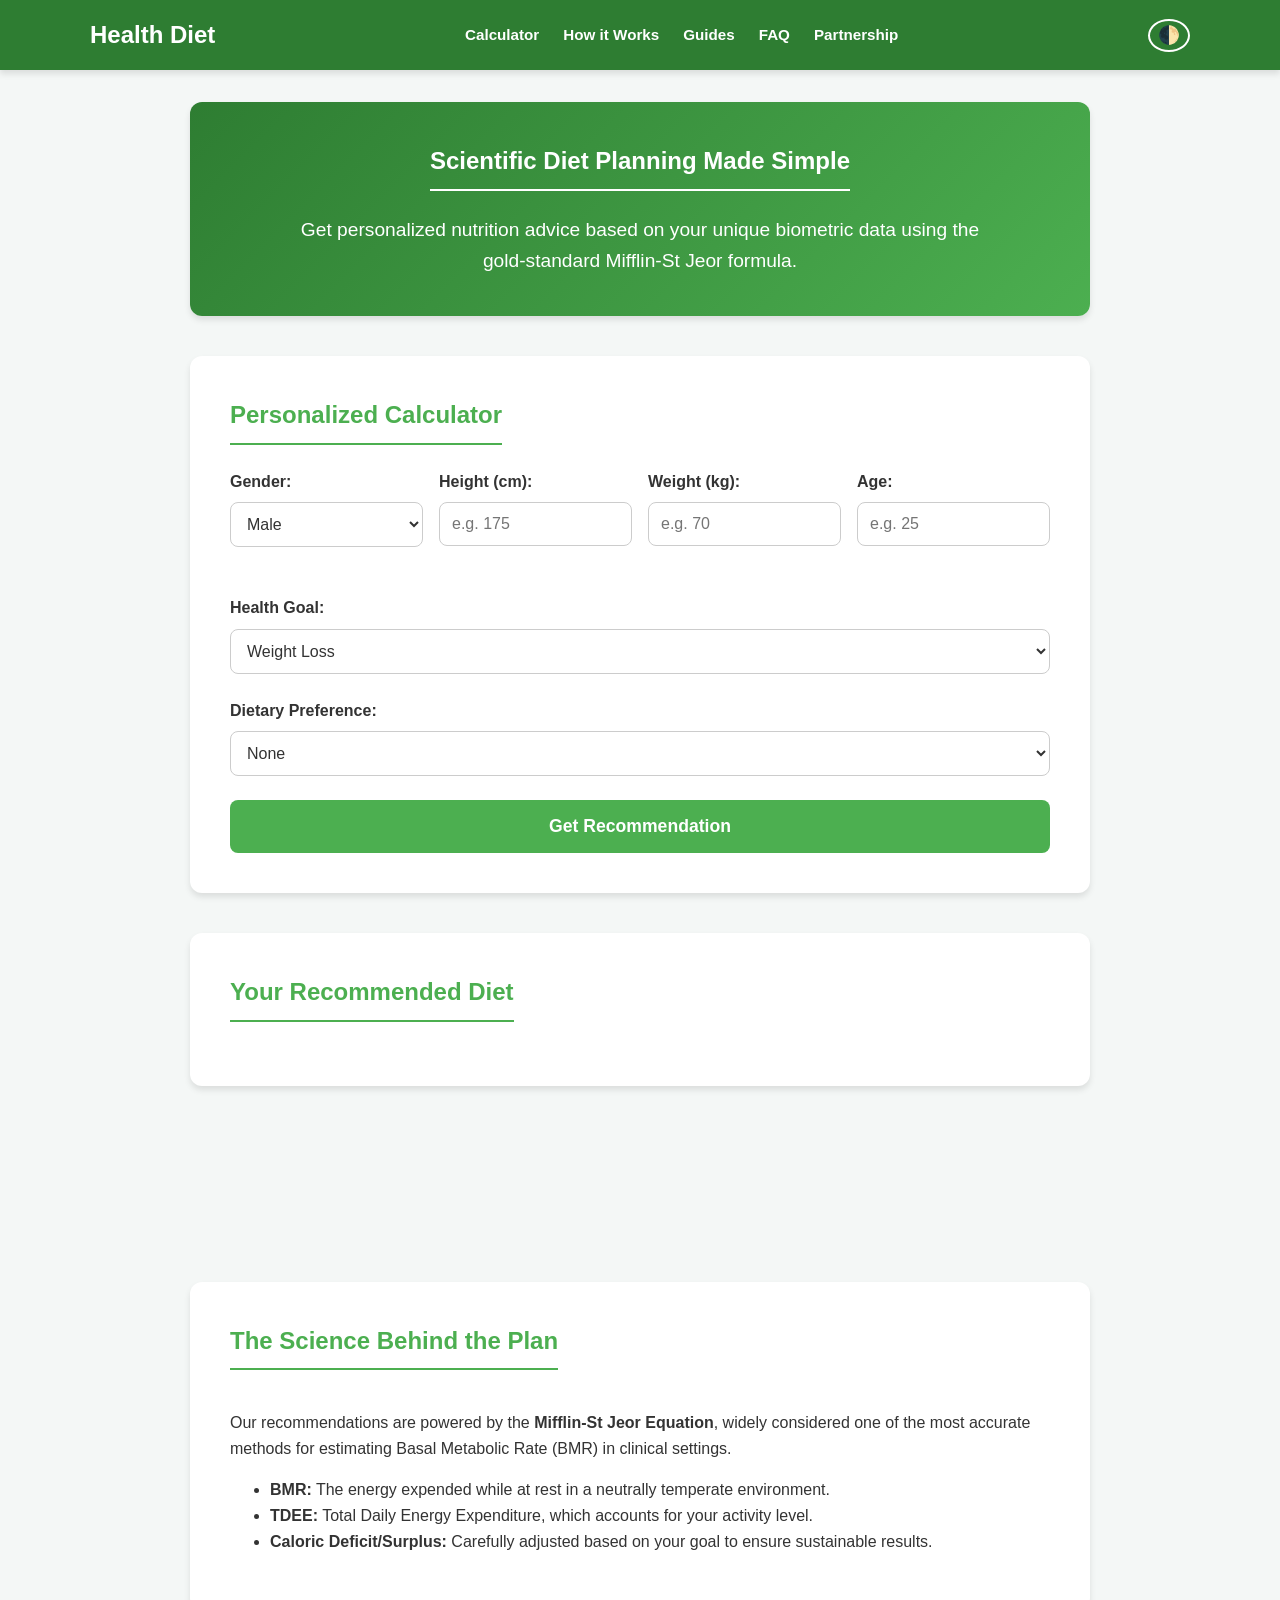
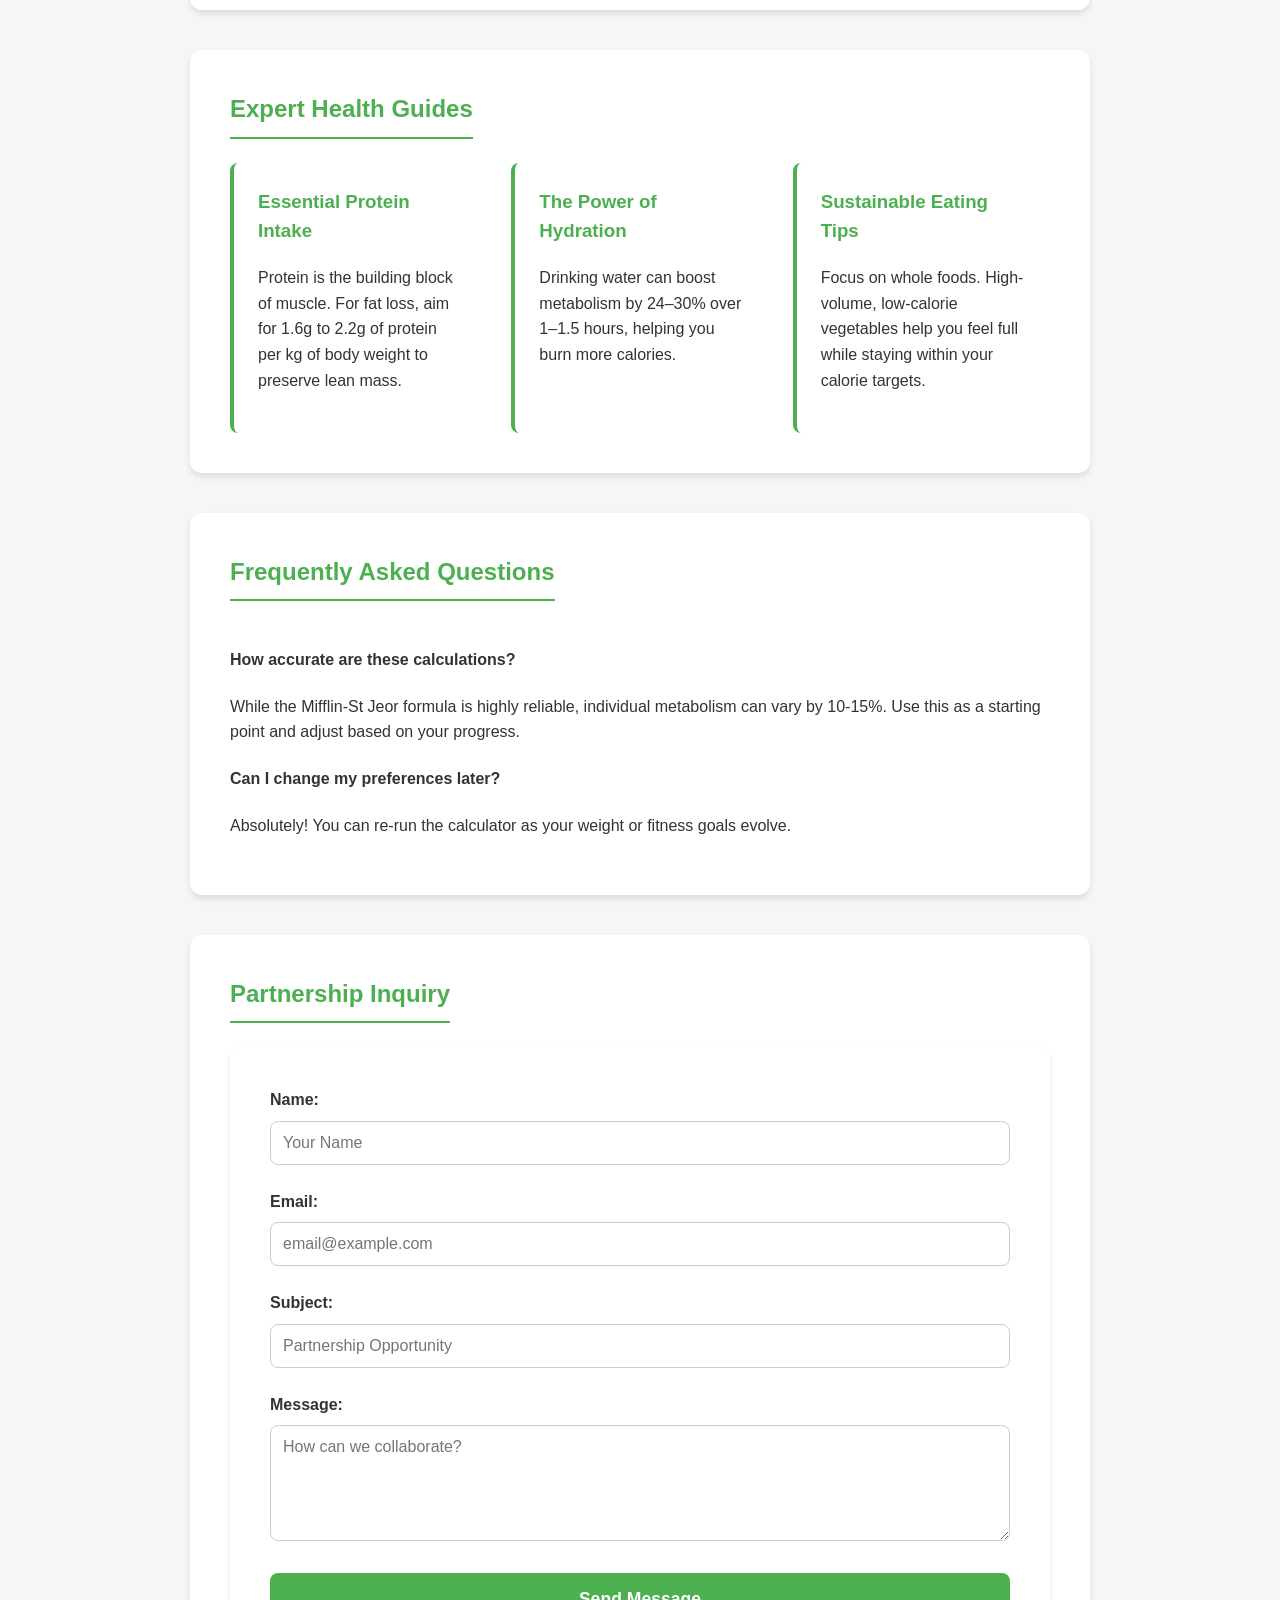
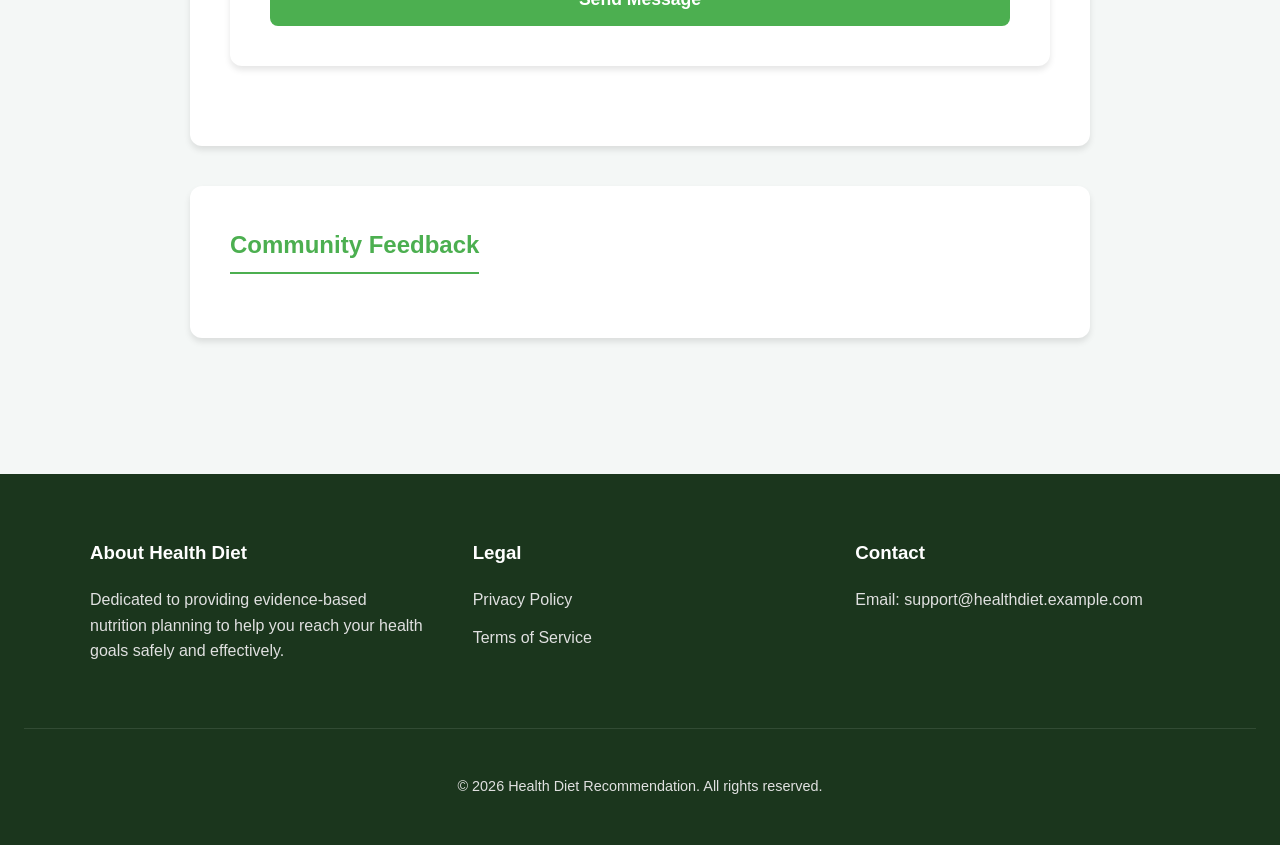
==== index.html @ e48fbed0 "Optimize site for AdSense approval: add content, navigation, and legal pages" ====
<!DOCTYPE html>
<html lang="en">
<head> 
    <script async src="https://pagead2.googlesyndication.com/pagead/js/adsbygoogle.js?client=ca-pub-8535459304597048"
    crossorigin="anonymous"></script>
    <meta charset="UTF-8">
    <meta name="viewport" content="width=device-width, initial-scale=1.0">
    <title>Health Diet - Personalized Nutrition Recommendation</title>
    <link rel="stylesheet" href="style.css">
</head>
<body>
    <header>
        <div class="header-container">
            <h1>Health Diet</h1>
            <nav>
                <ul class="nav-links">
                    <li><a href="#diet-form">Calculator</a></li>
                    <li><a href="#scientific-basis">How it Works</a></li>
                    <li><a href="#health-guides">Guides</a></li>
                    <li><a href="#faq">FAQ</a></li>
                    <li><a href="#partnership">Partnership</a></li>
                </ul>
            </nav>
            <button id="theme-toggle" aria-label="Toggle Dark Mode">🌓</button>
        </div>
    </header>

    <main>
        <section id="hero">
            <h2>Scientific Diet Planning Made Simple</h2>
            <p>Get personalized nutrition advice based on your unique biometric data using the gold-standard Mifflin-St Jeor formula.</p>
        </section>

        <form id="diet-form">
            <h2>Personalized Calculator</h2>
            <div class="form-row">
                <div class="form-group">
                    <label for="gender">Gender:</label>
                    <select id="gender" name="gender">
                        <option value="male">Male</option>
                        <option value="female">Female</option>
                    </select>
                </div>
                <div class="form-group">
                    <label for="height">Height (cm):</label>
                    <input type="number" id="height" name="height" placeholder="e.g. 175" required min="100" max="250">
                </div>
                <div class="form-group">
                    <label for="weight">Weight (kg):</label>
                    <input type="number" id="weight" name="weight" placeholder="e.g. 70" required min="30" max="300">
                </div>
                <div class="form-group">
                    <label for="age">Age:</label>
                    <input type="number" id="age" name="age" placeholder="e.g. 25" required min="10" max="120">
                </div>
            </div>
            <div class="form-group">
                <label for="goal">Health Goal:</label>
                <select id="goal" name="goal">
                    <option value="weight-loss">Weight Loss</option>
                    <option value="muscle-gain">Muscle Gain</option>
                    <option value="maintenance">Maintenance</option>
                </select>
            </div>
            <div class="form-group">
                <label for="diet">Dietary Preference:</label>
                <select id="diet" name="diet">
                    <option value="none">None</option>
                    <option value="vegetarian">Vegetarian</option>
                    <option value="vegan">Vegan</option>
                    <option value="gluten-free">Gluten-Free</option>
                </select>
            </div>
            <button type="submit">Get Recommendation</button>
        </form>

        <section id="recommendation">
            <h2>Your Recommended Diet</h2>
            <div id="diet-plan">
                <!-- Diet plan will be displayed here -->
            </div>
        </section>

        <!-- AdSense Display Ad Unit -->
        <div class="ad-container">
            <ins class="adsbygoogle"
                style="display:block"
                data-ad-client="ca-pub-8535459304597048"
                data-ad-slot="auto"
                data-ad-format="auto"
                data-full-width-responsive="true"></ins>
            <script>
                (adsbygoogle = window.adsbygoogle || []).push({});
            </script>
        </div>

        <section id="scientific-basis">
            <h2>The Science Behind the Plan</h2>
            <p>Our recommendations are powered by the <strong>Mifflin-St Jeor Equation</strong>, widely considered one of the most accurate methods for estimating Basal Metabolic Rate (BMR) in clinical settings.</p>
            <ul>
                <li><strong>BMR:</strong> The energy expended while at rest in a neutrally temperate environment.</li>
                <li><strong>TDEE:</strong> Total Daily Energy Expenditure, which accounts for your activity level.</li>
                <li><strong>Caloric Deficit/Surplus:</strong> Carefully adjusted based on your goal to ensure sustainable results.</li>
            </ul>
        </section>

        <section id="health-guides">
            <h2>Expert Health Guides</h2>
            <div class="guides-grid">
                <article class="guide-card">
                    <h3>Essential Protein Intake</h3>
                    <p>Protein is the building block of muscle. For fat loss, aim for 1.6g to 2.2g of protein per kg of body weight to preserve lean mass.</p>
                </article>
                <article class="guide-card">
                    <h3>The Power of Hydration</h3>
                    <p>Drinking water can boost metabolism by 24–30% over 1–1.5 hours, helping you burn more calories.</p>
                </article>
                <article class="guide-card">
                    <h3>Sustainable Eating Tips</h3>
                    <p>Focus on whole foods. High-volume, low-calorie vegetables help you feel full while staying within your calorie targets.</p>
                </article>
            </div>
        </section>

        <section id="faq">
            <h2>Frequently Asked Questions</h2>
            <div class="faq-item">
                <h4>How accurate are these calculations?</h4>
                <p>While the Mifflin-St Jeor formula is highly reliable, individual metabolism can vary by 10-15%. Use this as a starting point and adjust based on your progress.</p>
            </div>
            <div class="faq-item">
                <h4>Can I change my preferences later?</h4>
                <p>Absolutely! You can re-run the calculator as your weight or fitness goals evolve.</p>
            </div>
        </section>

        <section id="partnership">
            <h2>Partnership Inquiry</h2>
            <form action="https://formspree.io/f/xykovjoa" method="POST">
                <div class="form-group">
                    <label for="full-name">Name:</label>
                    <input type="text" id="full-name" name="name" placeholder="Your Name" required>
                </div>
                <div class="form-group">
                    <label for="email-address">Email:</label>
                    <input type="email" id="email-address" name="_replyto" placeholder="email@example.com" required>
                </div>
                <div class="form-group">
                    <label for="subject">Subject:</label>
                    <input type="text" id="subject" name="subject" placeholder="Partnership Opportunity" required>
                </div>
                <div class="form-group">
                    <label for="message">Message:</label>
                    <textarea id="message" name="message" placeholder="How can we collaborate?" required rows="5"></textarea>
                </div>
                <button type="submit">Send Message</button>
            </form>
        </section>

        <section id="comments">
            <h2>Community Feedback</h2>
            <div id="disqus_thread"></div>
            <script>
                (function() {
                var d = document, s = d.createElement('script');
                s.src = 'https://dustin100.disqus.com/embed.js';
                s.setAttribute('data-timestamp', +new Date());
                (d.head || d.body).appendChild(s);
                })();
            </script>
        </section>
    </main>

    <footer>
        <div class="footer-content">
            <div class="footer-section">
                <h3>About Health Diet</h3>
                <p>Dedicated to providing evidence-based nutrition planning to help you reach your health goals safely and effectively.</p>
            </div>
            <div class="footer-section">
                <h3>Legal</h3>
                <ul>
                    <li><a href="privacy.html">Privacy Policy</a></li>
                    <li><a href="#terms">Terms of Service</a></li>
                </ul>
            </div>
            <div class="footer-section">
                <h3>Contact</h3>
                <p>Email: support@healthdiet.example.com</p>
            </div>
        </div>
        <div class="footer-bottom">
            <p>&copy; 2026 Health Diet Recommendation. All rights reserved.</p>
        </div>
    </footer>

    <script src="main.js"></script>
</body>
</html>
---- style.css ----
:root {
    --bg-color: #f4f7f6;
    --card-bg: #ffffff;
    --text-color: #333333;
    --header-bg: #2e7d32;
    --header-text: #ffffff;
    --primary-color: #4caf50;
    --primary-hover: #45a049;
    --shadow: 0 4px 6px rgba(0, 0, 0, 0.1);
    --border-radius: 12px;
    --transition: all 0.3s ease;
    --footer-bg: #1b361d;
    --footer-text: #e0e0e0;
}

body.dark-mode {
    --bg-color: #121212;
    --card-bg: #1e1e1e;
    --text-color: #e0e0e0;
    --header-bg: #1b5e20;
    --header-text: #ffffff;
    --primary-color: #81c784;
    --primary-hover: #a5d6a7;
    --shadow: 0 4px 6px rgba(0, 0, 0, 0.5);
    --footer-bg: #0a1a0b;
}

html {
    scroll-behavior: smooth;
}

body {
    font-family: 'Segoe UI', Tahoma, Geneva, Verdana, sans-serif;
    line-height: 1.6;
    margin: 0;
    padding: 0;
    background-color: var(--bg-color);
    color: var(--text-color);
    transition: var(--transition);
}

/* Header & Navigation */
header {
    background-color: var(--header-bg);
    color: var(--header-text);
    padding: 1rem 1.5rem;
    position: sticky;
    top: 0;
    z-index: 1000;
    box-shadow: var(--shadow);
}

.header-container {
    max-width: 1100px;
    margin: 0 auto;
    display: flex;
    justify-content: space-between;
    align-items: center;
}

h1 {
    margin: 0;
    font-size: 1.5rem;
    font-weight: 800;
}

.nav-links {
    list-style: none;
    display: flex;
    gap: 1.5rem;
    margin: 0;
    padding: 0;
}

.nav-links a {
    color: var(--header-text);
    text-decoration: none;
    font-weight: 600;
    font-size: 0.95rem;
    transition: opacity 0.3s;
}

.nav-links a:hover {
    opacity: 0.8;
}

#theme-toggle {
    background: none;
    border: 2px solid var(--header-text);
    color: var(--header-text);
    font-size: 1.1rem;
    cursor: pointer;
    padding: 4px 8px;
    border-radius: 50%;
    transition: var(--transition);
}

#theme-toggle:hover {
    background-color: rgba(255, 255, 255, 0.1);
    transform: scale(1.1);
}

/* Main Content */
main {
    padding: 2rem 1rem;
    max-width: 900px;
    margin: 0 auto;
}

section, form {
    background-color: var(--card-bg);
    padding: 2.5rem;
    border-radius: var(--border-radius);
    margin-bottom: 2.5rem;
    box-shadow: var(--shadow);
    transition: var(--transition);
}

h2 {
    margin-top: 0;
    color: var(--primary-color);
    border-bottom: 2px solid var(--primary-color);
    display: inline-block;
    padding-bottom: 0.5rem;
    margin-bottom: 1.5rem;
}

/* Hero Section */
#hero {
    text-align: center;
    background: linear-gradient(135deg, var(--header-bg), var(--primary-color));
    color: #ffffff;
}

#hero h2 {
    color: #ffffff;
    border-bottom-color: #ffffff;
}

#hero p {
    font-size: 1.2rem;
    max-width: 700px;
    margin: 0 auto;
}

/* Guides Grid */
.guides-grid {
    display: grid;
    grid-template-columns: repeat(auto-fit, minmax(250px, 1fr));
    gap: 1.5rem;
}

.guide-card {
    background: rgba(var(--primary-color), 0.05);
    padding: 1.5rem;
    border-radius: 8px;
    border-left: 4px solid var(--primary-color);
}

.guide-card h3 {
    margin-top: 0;
    color: var(--primary-color);
}

/* Form Styles */
.form-row {
    display: grid;
    grid-template-columns: repeat(auto-fit, minmax(150px, 1fr));
    gap: 1rem;
    margin-bottom: 1.5rem;
}

.form-group {
    margin-bottom: 1.5rem;
}

label {
    display: block;
    margin-bottom: 0.5rem;
    font-weight: 600;
}

select, input, textarea {
    width: 100%;
    padding: 0.75rem;
    border-radius: 8px;
    border: 1px solid #ccc;
    background-color: var(--card-bg);
    color: var(--text-color);
    font-size: 1rem;
    box-sizing: border-box;
    font-family: inherit;
}

input:focus, select:focus, textarea:focus {
    border-color: var(--primary-color);
    outline: none;
    box-shadow: 0 0 0 2px rgba(76, 175, 80, 0.2);
}

button[type="submit"] {
    display: block;
    width: 100%;
    padding: 1rem;
    border: none;
    background-color: var(--primary-color);
    color: #fff;
    border-radius: 8px;
    cursor: pointer;
    font-size: 1.1rem;
    font-weight: bold;
    transition: var(--transition);
}

button[type="submit"]:hover {
    background-color: var(--primary-hover);
    transform: translateY(-2px);
    box-shadow: 0 4px 8px rgba(0, 0, 0, 0.2);
}

/* Footer */
footer {
    background-color: var(--footer-bg);
    color: var(--footer-text);
    padding: 4rem 1.5rem 2rem;
    margin-top: 4rem;
}

.footer-content {
    max-width: 1100px;
    margin: 0 auto;
    display: grid;
    grid-template-columns: repeat(auto-fit, minmax(200px, 1fr));
    gap: 3rem;
    margin-bottom: 3rem;
}

.footer-section h3 {
    color: #ffffff;
    margin-top: 0;
}

.footer-section ul {
    list-style: none;
    padding: 0;
}

.footer-section ul li {
    margin-bottom: 0.8rem;
}

.footer-section a {
    color: var(--footer-text);
    text-decoration: none;
    transition: color 0.3s;
}

.footer-section a:hover {
    color: var(--primary-color);
}

.footer-bottom {
    text-align: center;
    border-top: 1px solid rgba(255, 255, 255, 0.1);
    padding-top: 2rem;
    font-size: 0.9rem;
}

/* Ad Container */
.ad-container {
    margin: 3rem 0;
    text-align: center;
    min-height: 100px;
}

/* Responsive adjustments */
@media (max-width: 768px) {
    .header-container {
        flex-direction: column;
        gap: 1rem;
    }
    
    .nav-links {
        gap: 1rem;
        flex-wrap: wrap;
        justify-content: center;
    }

    section, form {
        padding: 1.5rem;
    }
}
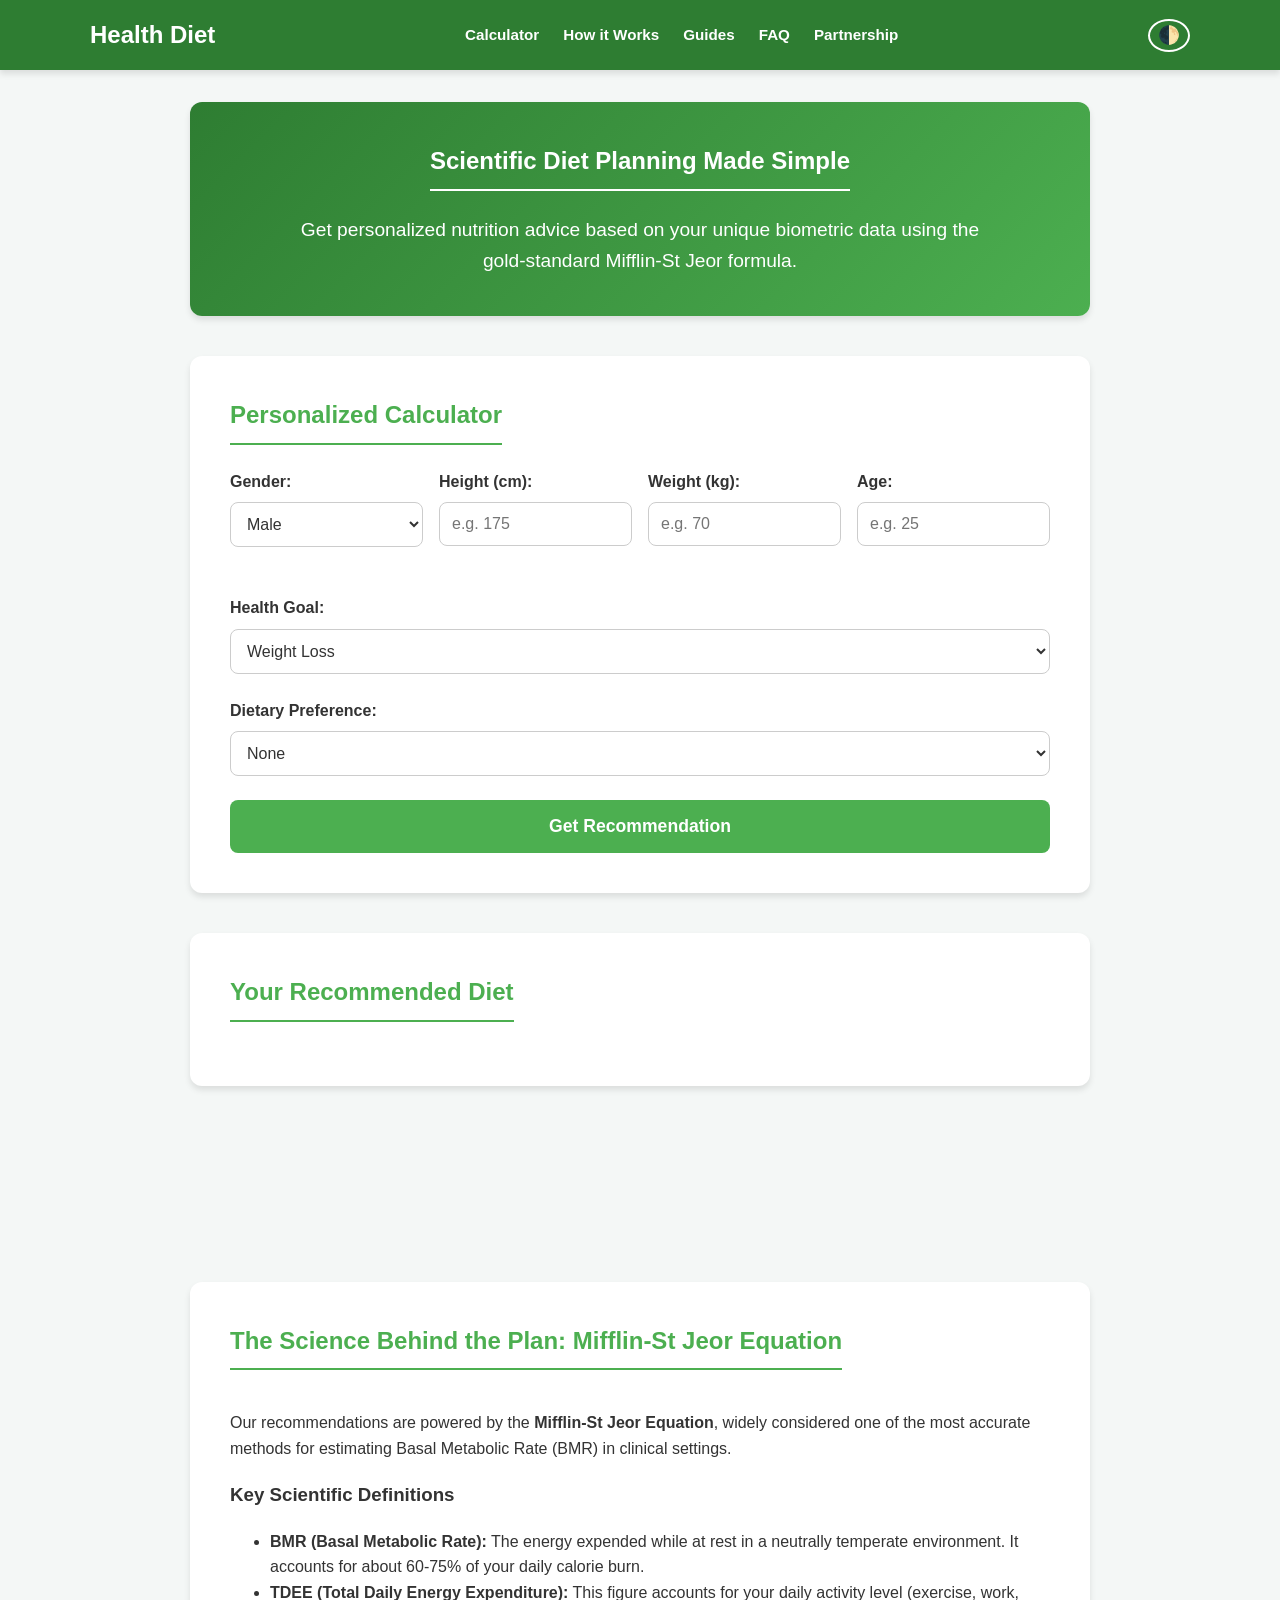
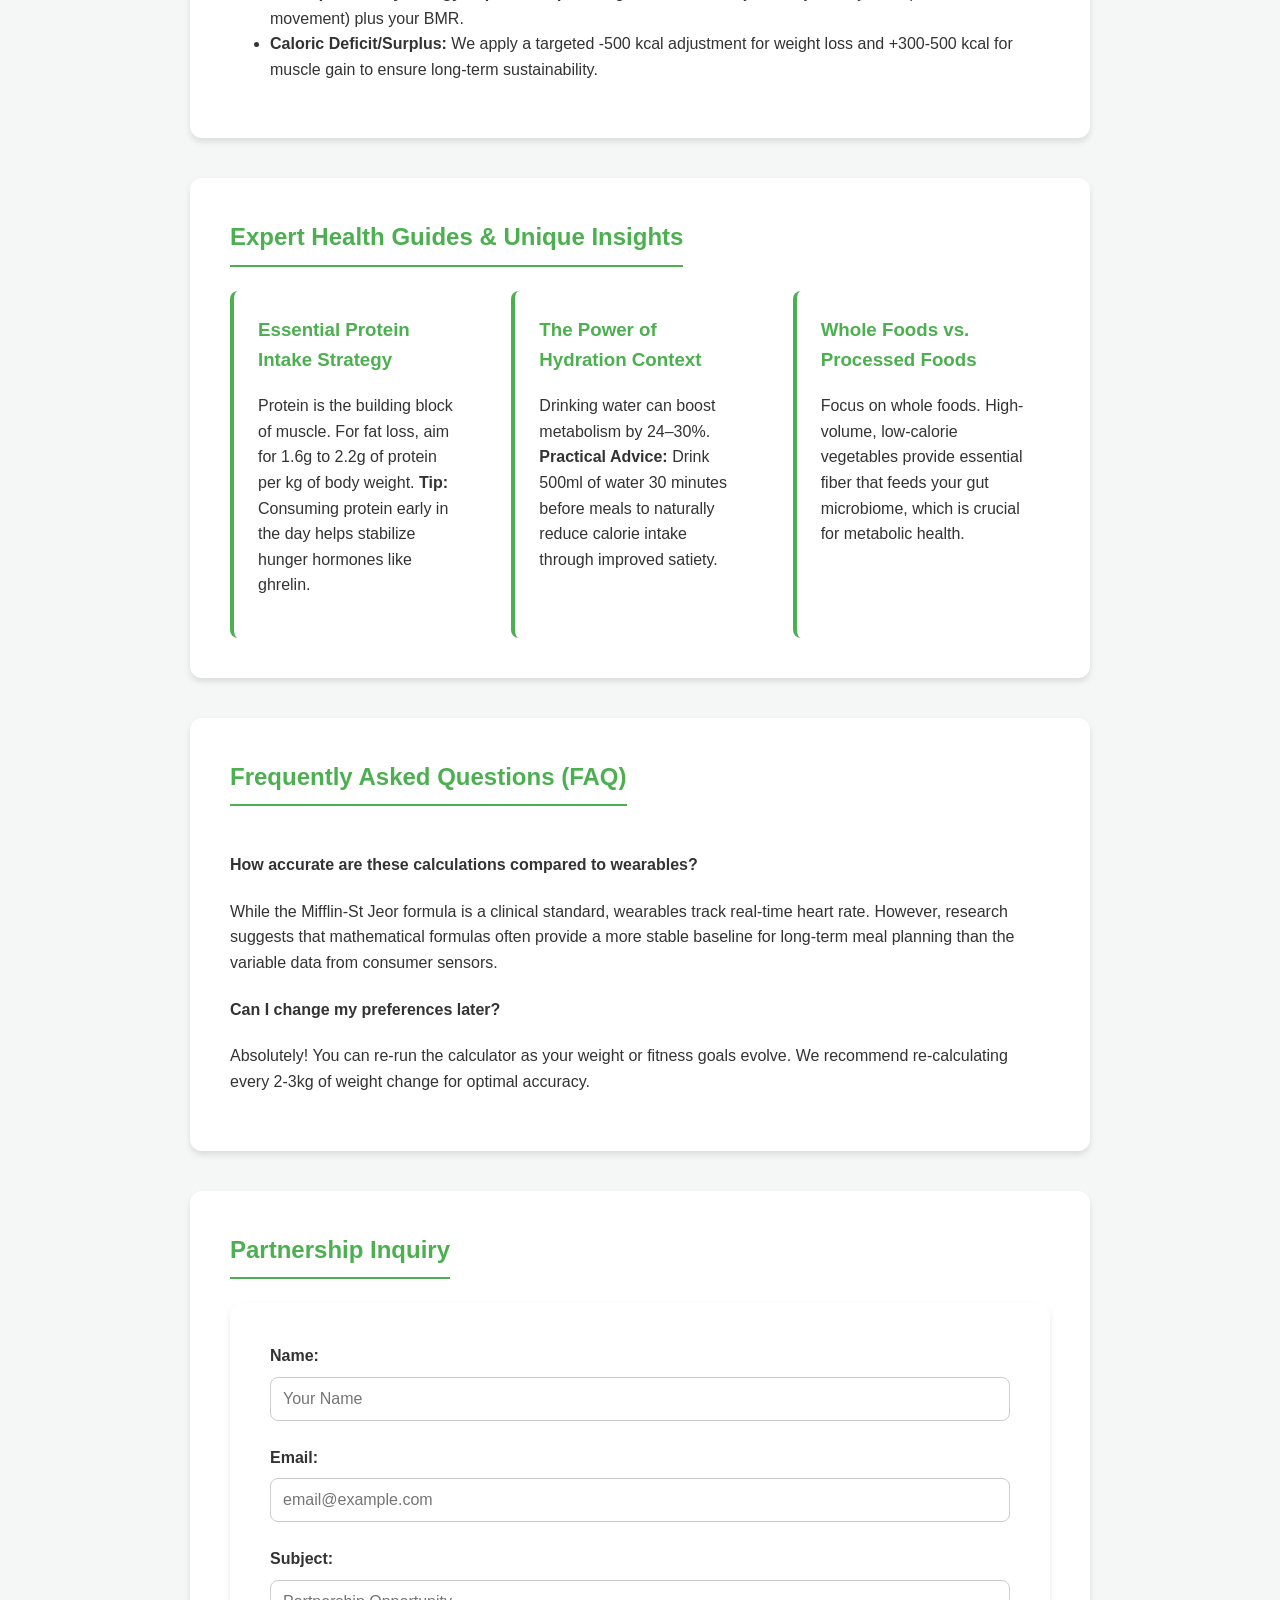
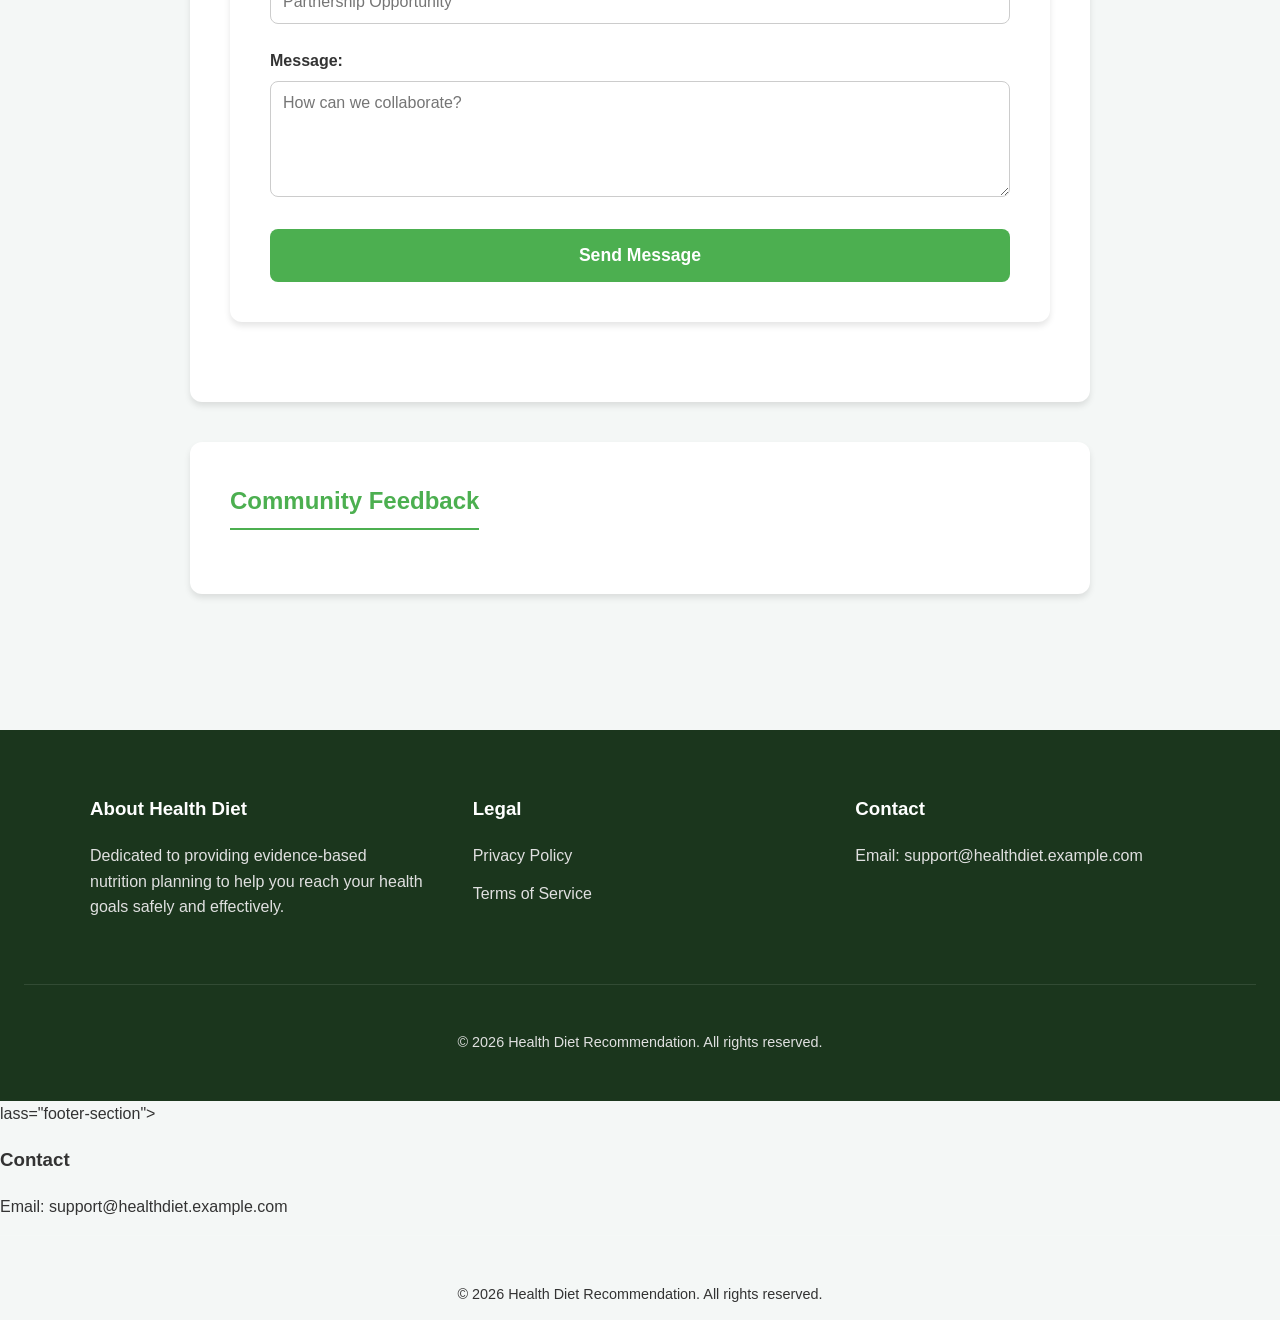
==== commit 5d02e6b4: "geo: optimize content for generative search engines (Information Gain & E-E-A-T)" ====
--- a/index.html
+++ b/index.html
@@ -1,11 +1,63 @@
 <!DOCTYPE html>
 <html lang="en">
 <head> 
+    <!-- Google tag (gtag.js) -->
+    <script async src="https://www.googletagmanager.com/gtag/js?id=G-3GXTYX8GSS"></script>
+    <script>
+      window.dataLayer = window.dataLayer || [];
+      function gtag(){dataLayer.push(arguments);}
+      gtag('js', new Date());
+
+      gtag('config', 'G-3GXTYX8GSS');
+    </script>
+    <script type="text/javascript">
+        (function(c,l,a,r,i,t,y){
+            c[a]=c[a]||function(){(c[a].q=c[a].q||[]).push(arguments)};
+            t=l.createElement(r);t.async=1;t.src="https://www.clarity.ms/tag/"+i;
+            y=l.getElementsByTagName(r)[0];y.parentNode.insertBefore(t,y);
+        })(window, document, "clarity", "script", "wqropnkr4u");
+    </script>
     <script async src="https://pagead2.googlesyndication.com/pagead/js/adsbygoogle.js?client=ca-pub-8535459304597048"
     crossorigin="anonymous"></script>
     <meta charset="UTF-8">
     <meta name="viewport" content="width=device-width, initial-scale=1.0">
-    <title>Health Diet - Personalized Nutrition Recommendation</title>
+    <title>Health Diet - Scientific & Personalized Nutrition Recommendation</title>
+    <meta name="description" content="Get personalized nutrition advice and meal plans based on the Mifflin-St Jeor formula. Optimize your health with our scientific calorie calculator and expert guides.">
+    <meta name="keywords" content="diet calculator, nutrition recommendation, Mifflin-St Jeor, BMR, TDEE, personalized meal plan, weight loss, muscle gain">
+    <link rel="canonical" href="https://kwangmin1000.pages.dev/">
+    
+    <!-- Open Graph / Facebook -->
+    <meta property="og:type" content="website">
+    <meta property="og:url" content="https://kwangmin1000.pages.dev/">
+    <meta property="og:title" content="Health Diet - Scientific & Personalized Nutrition Recommendation">
+    <meta property="og:description" content="Get personalized nutrition advice and meal plans based on scientific formulas. Calculate your BMR and TDEE today.">
+    <meta property="og:image" content="https://kwangmin1000.pages.dev/favicon.svg">
+
+    <!-- Twitter -->
+    <meta property="twitter:card" content="summary_large_image">
+    <meta property="twitter:url" content="https://kwangmin1000.pages.dev/">
+    <meta property="twitter:title" content="Health Diet - Scientific & Personalized Nutrition Recommendation">
+    <meta property="twitter:description" content="Get personalized nutrition advice and meal plans based on scientific formulas. Calculate your BMR and TDEE today.">
+    <meta property="twitter:image" content="https://kwangmin1000.pages.dev/favicon.svg">
+
+    <!-- Structured Data (JSON-LD) -->
+    <script type="application/ld+json">
+    {
+      "@context": "https://schema.org",
+      "@type": "WebApplication",
+      "name": "Health Diet Recommendation",
+      "description": "Scientific nutrition recommendation tool using Mifflin-St Jeor Equation.",
+      "url": "https://kwangmin1000.pages.dev/",
+      "applicationCategory": "HealthApplication",
+      "operatingSystem": "All",
+      "offers": {
+        "@type": "Offer",
+        "price": "0"
+      }
+    }
+    </script>
+
+    <link rel="icon" href="favicon.svg" type="image/svg+xml">
     <link rel="stylesheet" href="style.css">
 </head>
 <body>
@@ -95,42 +147,45 @@
         </div>
 
         <section id="scientific-basis">
-            <h2>The Science Behind the Plan</h2>
+            <h2>The Science Behind the Plan: Mifflin-St Jeor Equation</h2>
             <p>Our recommendations are powered by the <strong>Mifflin-St Jeor Equation</strong>, widely considered one of the most accurate methods for estimating Basal Metabolic Rate (BMR) in clinical settings.</p>
-            <ul>
-                <li><strong>BMR:</strong> The energy expended while at rest in a neutrally temperate environment.</li>
-                <li><strong>TDEE:</strong> Total Daily Energy Expenditure, which accounts for your activity level.</li>
-                <li><strong>Caloric Deficit/Surplus:</strong> Carefully adjusted based on your goal to ensure sustainable results.</li>
-            </ul>
+            <div class="info-block">
+                <h3>Key Scientific Definitions</h3>
+                <ul>
+                    <li><strong>BMR (Basal Metabolic Rate):</strong> The energy expended while at rest in a neutrally temperate environment. It accounts for about 60-75% of your daily calorie burn.</li>
+                    <li><strong>TDEE (Total Daily Energy Expenditure):</strong> This figure accounts for your daily activity level (exercise, work, movement) plus your BMR.</li>
+                    <li><strong>Caloric Deficit/Surplus:</strong> We apply a targeted -500 kcal adjustment for weight loss and +300-500 kcal for muscle gain to ensure long-term sustainability.</li>
+                </ul>
+            </div>
         </section>
 
         <section id="health-guides">
-            <h2>Expert Health Guides</h2>
+            <h2>Expert Health Guides & Unique Insights</h2>
             <div class="guides-grid">
                 <article class="guide-card">
-                    <h3>Essential Protein Intake</h3>
-                    <p>Protein is the building block of muscle. For fat loss, aim for 1.6g to 2.2g of protein per kg of body weight to preserve lean mass.</p>
+                    <h3>Essential Protein Intake Strategy</h3>
+                    <p>Protein is the building block of muscle. For fat loss, aim for 1.6g to 2.2g of protein per kg of body weight. <strong>Tip:</strong> Consuming protein early in the day helps stabilize hunger hormones like ghrelin.</p>
                 </article>
                 <article class="guide-card">
-                    <h3>The Power of Hydration</h3>
-                    <p>Drinking water can boost metabolism by 24–30% over 1–1.5 hours, helping you burn more calories.</p>
+                    <h3>The Power of Hydration Context</h3>
+                    <p>Drinking water can boost metabolism by 24–30%. <strong>Practical Advice:</strong> Drink 500ml of water 30 minutes before meals to naturally reduce calorie intake through improved satiety.</p>
                 </article>
                 <article class="guide-card">
-                    <h3>Sustainable Eating Tips</h3>
-                    <p>Focus on whole foods. High-volume, low-calorie vegetables help you feel full while staying within your calorie targets.</p>
+                    <h3>Whole Foods vs. Processed Foods</h3>
+                    <p>Focus on whole foods. High-volume, low-calorie vegetables provide essential fiber that feeds your gut microbiome, which is crucial for metabolic health.</p>
                 </article>
             </div>
         </section>
 
         <section id="faq">
-            <h2>Frequently Asked Questions</h2>
+            <h2>Frequently Asked Questions (FAQ)</h2>
             <div class="faq-item">
-                <h4>How accurate are these calculations?</h4>
-                <p>While the Mifflin-St Jeor formula is highly reliable, individual metabolism can vary by 10-15%. Use this as a starting point and adjust based on your progress.</p>
+                <h4>How accurate are these calculations compared to wearables?</h4>
+                <p>While the Mifflin-St Jeor formula is a clinical standard, wearables track real-time heart rate. However, research suggests that mathematical formulas often provide a more stable baseline for long-term meal planning than the variable data from consumer sensors.</p>
             </div>
             <div class="faq-item">
                 <h4>Can I change my preferences later?</h4>
-                <p>Absolutely! You can re-run the calculator as your weight or fitness goals evolve.</p>
+                <p>Absolutely! You can re-run the calculator as your weight or fitness goals evolve. We recommend re-calculating every 2-3kg of weight change for optimal accuracy.</p>
             </div>
         </section>
 
@@ -196,4 +251,16 @@
 
     <script src="main.js"></script>
 </body>
-</html>
+</html>lass="footer-section">
+                <h3>Contact</h3>
+                <p>Email: support@healthdiet.example.com</p>
+            </div>
+        </div>
+        <div class="footer-bottom">
+            <p>&copy; 2026 Health Diet Recommendation. All rights reserved.</p>
+        </div>
+    </footer>
+
+    <script src="main.js"></script>
+</body>
+</html>
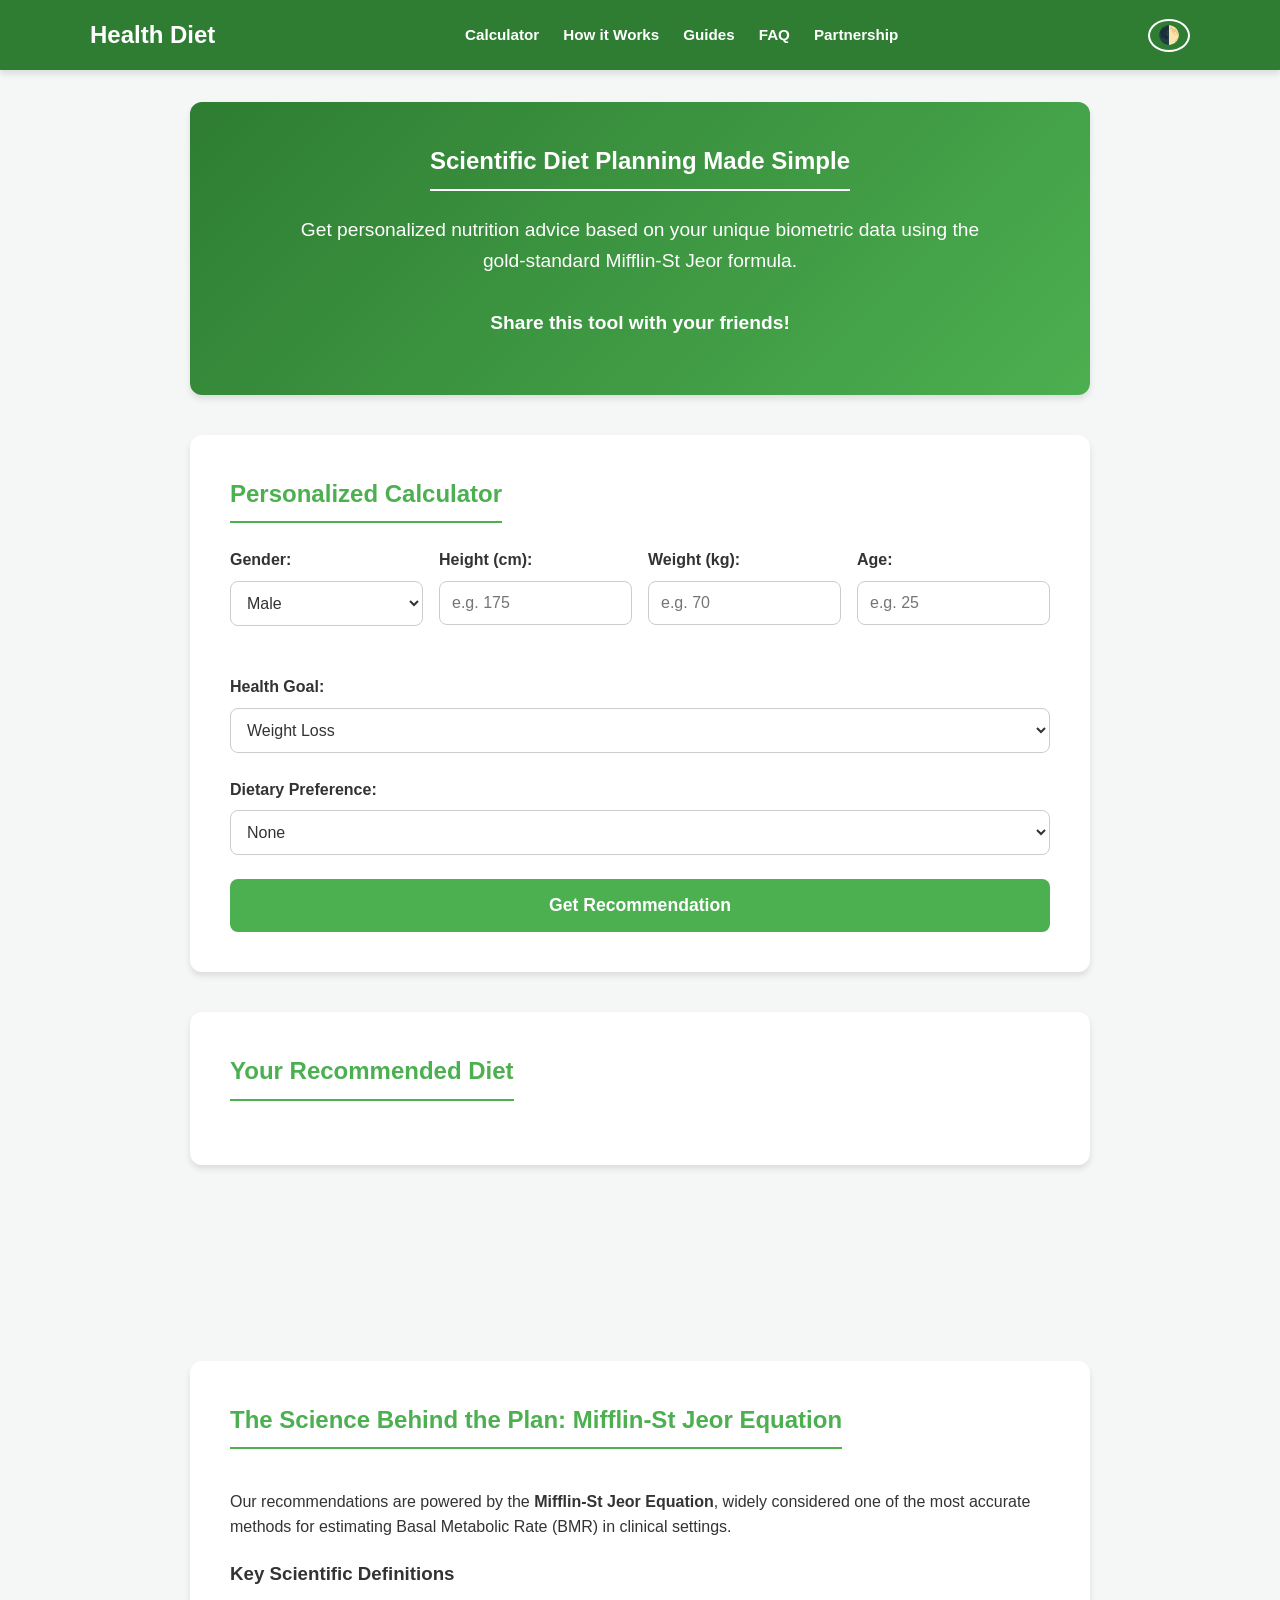
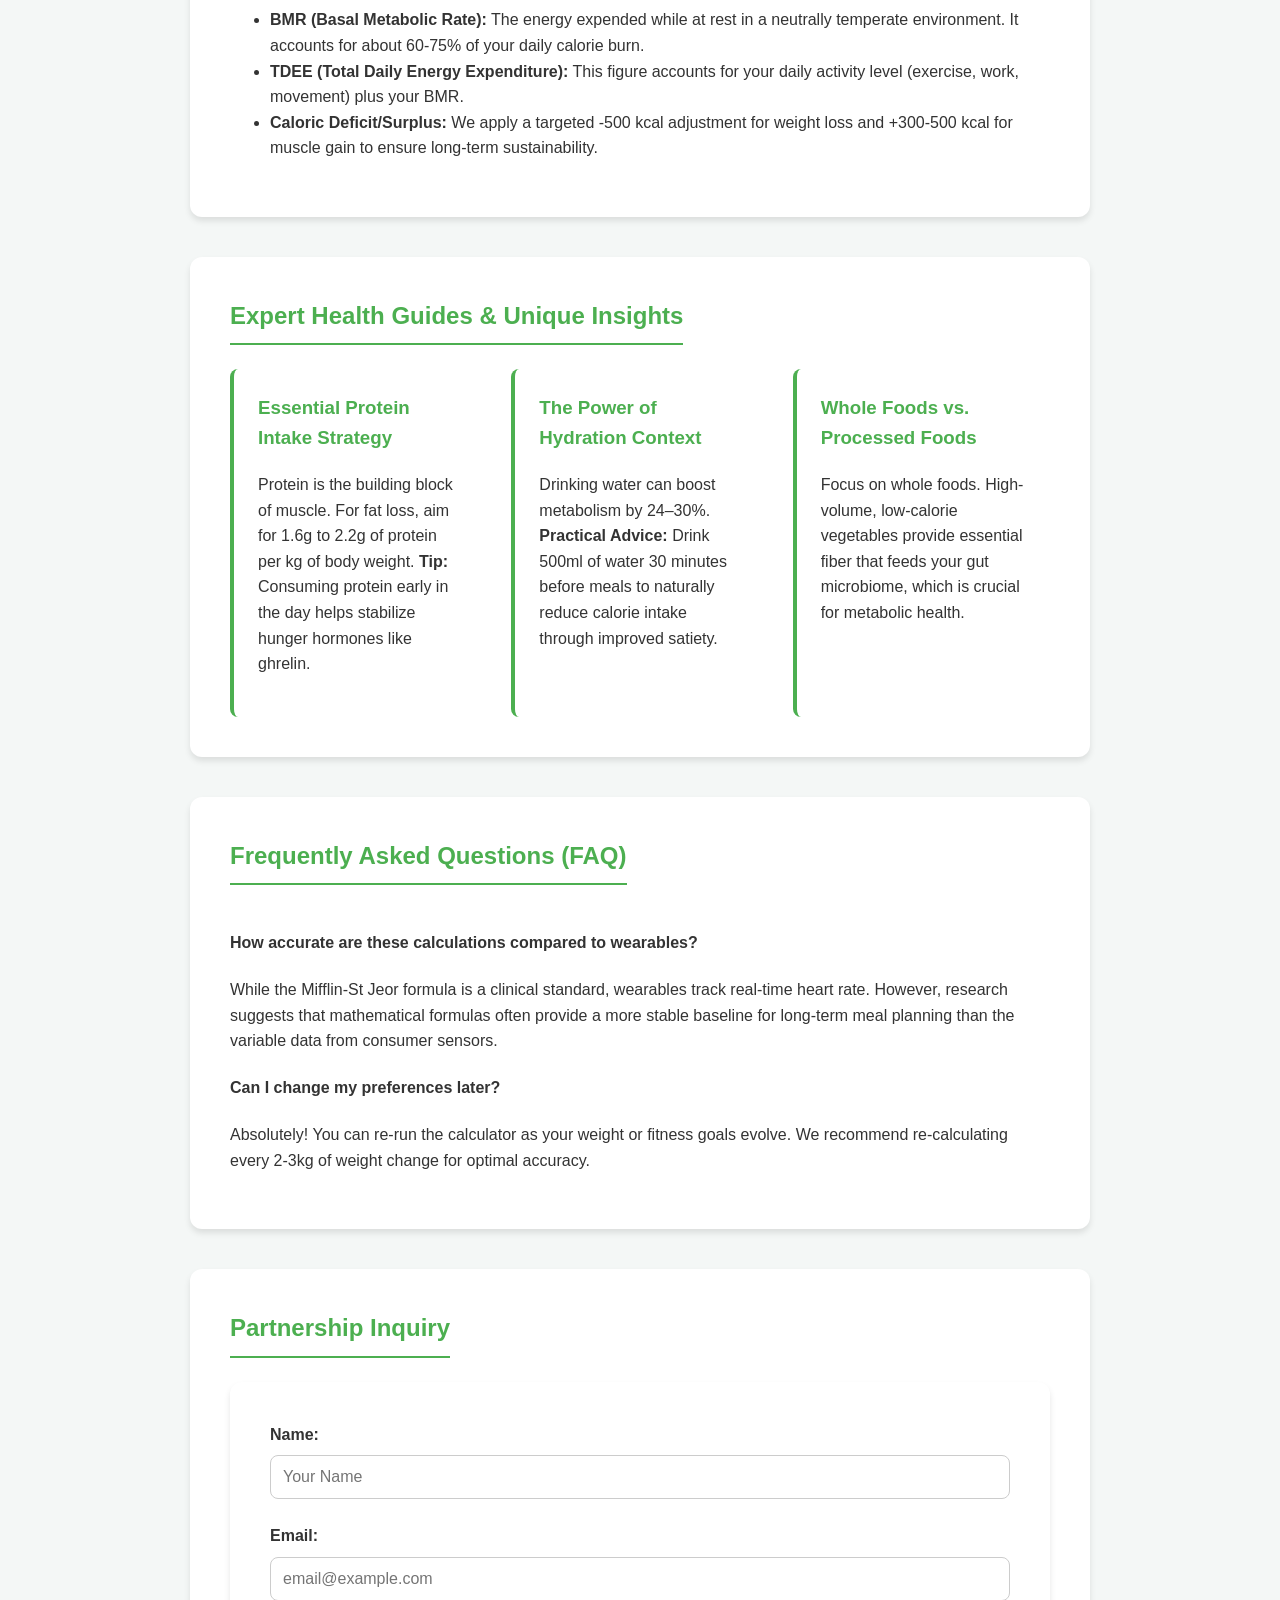
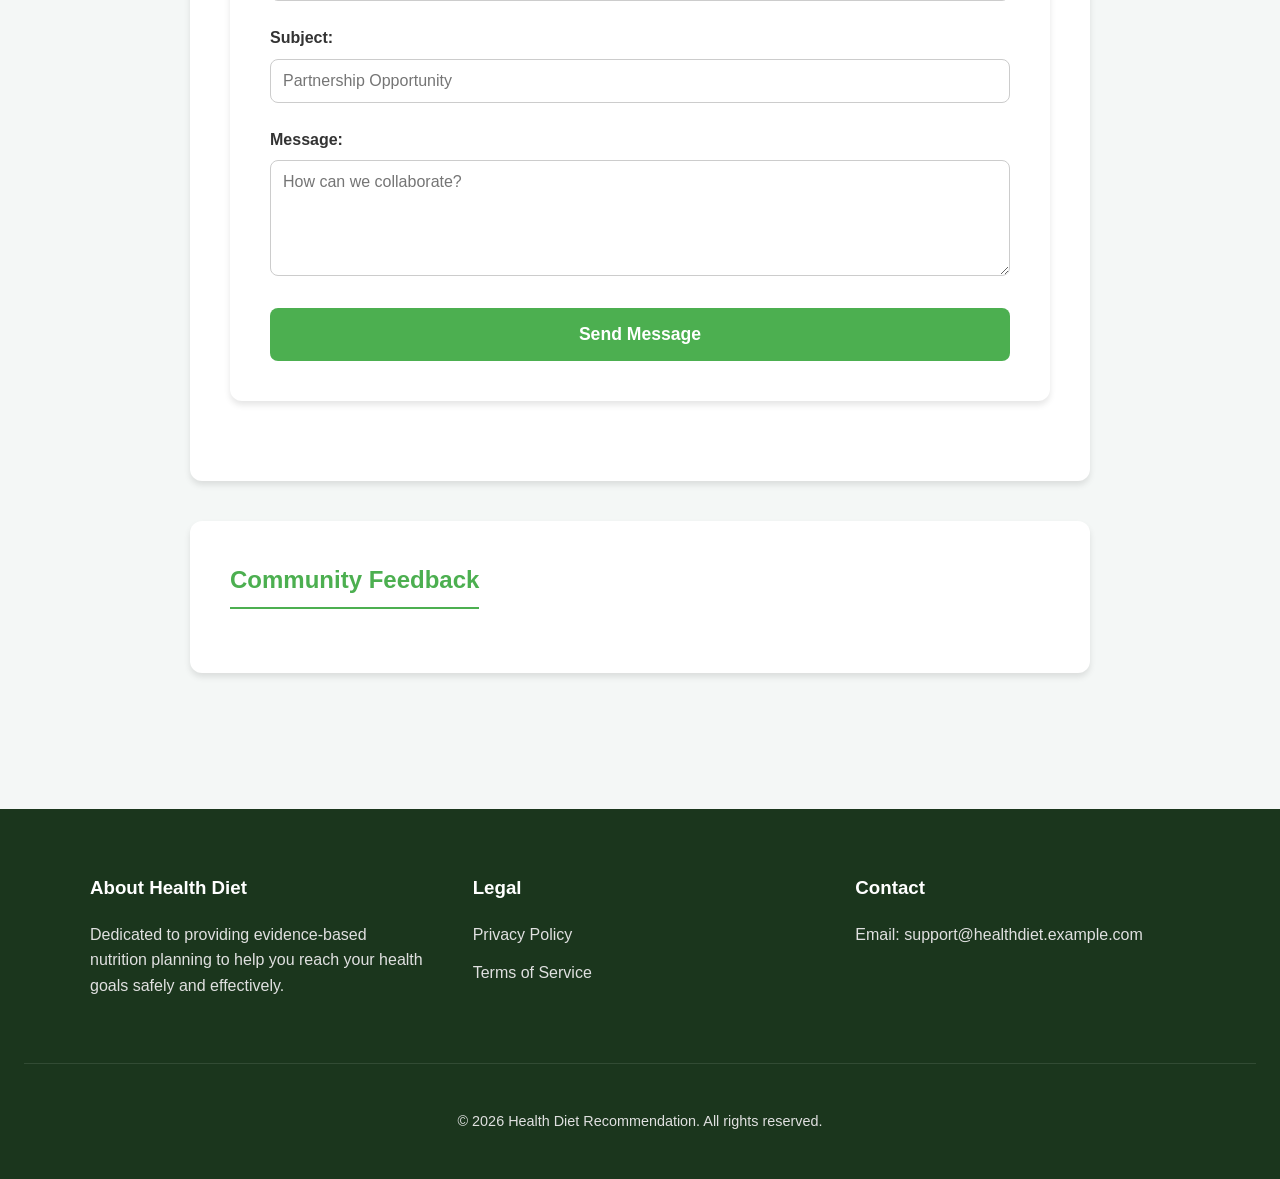
==== commit f641453a: "feat: add Userback feedback widget and enhance social sharing" ====
--- a/index.html
+++ b/index.html
@@ -81,6 +81,20 @@
         <section id="hero">
             <h2>Scientific Diet Planning Made Simple</h2>
             <p>Get personalized nutrition advice based on your unique biometric data using the gold-standard Mifflin-St Jeor formula.</p>
+            <div class="share-prompt" style="margin-top: 2rem; text-align: center;">
+                <p style="margin-bottom: 1rem; font-weight: bold;">Share this tool with your friends!</p>
+                <!-- AddToAny BEGIN -->
+                <div class="a2a_kit a2a_kit_size_32 a2a_default_style share-buttons" style="display: flex; justify-content: center;">
+                    <a class="a2a_dd" href="https://www.addtoany.com/share"></a>
+                    <a class="a2a_button_facebook"></a>
+                    <a class="a2a_button_mastodon"></a>
+                    <a class="a2a_button_email"></a>
+                    <a class="a2a_button_telegram"></a>
+                    <a class="a2a_button_x"></a>
+                    <a class="a2a_button_sms"></a>
+                </div>
+                <!-- AddToAny END -->
+            </div>
         </section>
 
         <form id="diet-form">
@@ -249,18 +263,26 @@
         </div>
     </footer>
 
-    <script src="main.js"></script>
-</body>
-</html>lass="footer-section">
-                <h3>Contact</h3>
-                <p>Email: support@healthdiet.example.com</p>
-            </div>
-        </div>
-        <div class="footer-bottom">
-            <p>&copy; 2026 Health Diet Recommendation. All rights reserved.</p>
-        </div>
-    </footer>
-
+    <!-- AddToAny Floating Vertical Bar -->
+    <div class="a2a_kit a2a_kit_size_32 a2a_floating_style a2a_vertical_style" style="left:0px; top:150px;">
+        <a class="a2a_dd" href="https://www.addtoany.com/share"></a>
+        <a class="a2a_button_facebook"></a>
+        <a class="a2a_button_mastodon"></a>
+        <a class="a2a_button_email"></a>
+        <a class="a2a_button_telegram"></a>
+        <a class="a2a_button_x"></a>
+        <a class="a2a_button_sms"></a>
+    </div>
+
+    <!-- Userback Feedback Widget -->
+    <script>
+        window.Userback = window.Userback || {};
+        Userback.access_token = "A-8AqwxkXSMHUonyjnOL5vsLCN3";
+        (function(d) {
+            var s = d.createElement('script');s.async = true;s.src = 'https://static.userback.io/widget/v1.js';(d.head || d.body).appendChild(s);
+        })(document);
+    </script>
+    <script defer src="https://static.addtoany.com/menu/page.js"></script>
     <script src="main.js"></script>
 </body>
 </html>
--- a/style.css
+++ b/style.css
@@ -266,6 +266,24 @@
     font-size: 0.9rem;
 }
 
+/* Share Buttons */
+.share-buttons a {
+    transition: transform 0.3s ease;
+}
+
+.share-buttons a:hover {
+    transform: translateY(-3px);
+}
+
+.share-result {
+    animation: fadeIn 0.5s ease-out;
+}
+
+@keyframes fadeIn {
+    from { opacity: 0; transform: translateY(10px); }
+    to { opacity: 1; transform: translateY(0); }
+}
+
 /* Ad Container */
 .ad-container {
     margin: 3rem 0;
